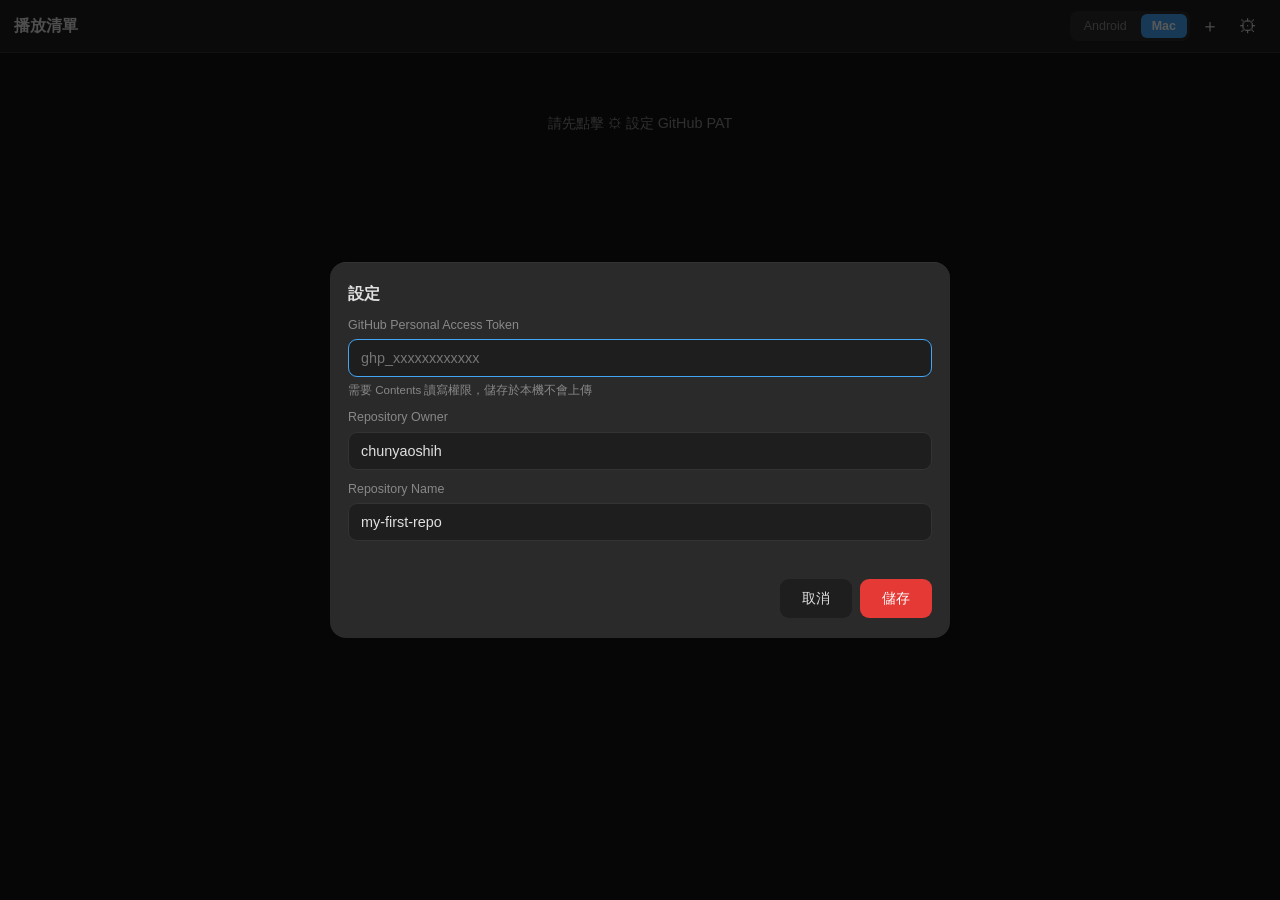
==== player.html @ 37a4108f "Add YouTube playback tracker web app Features: - Track last playback position per platform (Android " ====
<!DOCTYPE html>
<html lang="zh-TW">
<head>
  <meta charset="UTF-8">
  <meta name="viewport" content="width=device-width, initial-scale=1.0">
  <title>播放器</title>
  <link rel="stylesheet" href="style.css">
</head>
<body>

<header>
  <a href="index.html" class="back-btn">← 返回</a>
  <span id="video-title-header">載入中...</span>
  <div class="platform-toggle">
    <button id="btn-android" class="platform-btn" onclick="setPlatform('android')">Android</button>
    <button id="btn-mac"     class="platform-btn" onclick="setPlatform('mac')">Mac</button>
  </div>
</header>

<!-- YouTube 播放器 (16:9) -->
<div class="player-wrapper">
  <div id="player"></div>
</div>

<!-- 控制列 -->
<div id="player-controls">
  <span id="current-time">0:00</span>
  <button id="annotate-btn" onclick="showAnnotateModal()">＋ 加入註解</button>
  <span id="save-status"></span>
</div>

<!-- 聆聽記錄 -->
<div id="history-section">
  <h3>聆聽記錄</h3>
  <div id="timeline"></div>
  <div id="history-list"><div class="empty">尚無記錄</div></div>
</div>

<!-- 時間點註解 -->
<div id="annotations-section">
  <h3>時間點註解</h3>
  <div id="annotations-list"><div class="empty">尚無註解</div></div>
</div>

<!-- 新增 / 編輯 註解 Modal（共用） -->
<div id="annotate-modal" class="modal hidden">
  <div class="modal-content">
    <h2 id="annotate-modal-title">加入註解</h2>
    <span id="annotate-time-display"></span>
    <textarea id="annotate-text" placeholder="輸入疑問或筆記..."></textarea>
    <div id="annotate-status"></div>
    <div class="modal-actions">
      <button onclick="closeAnnotateModal()">取消</button>
      <button class="primary" id="annotate-submit-btn" onclick="submitAnnotation()">儲存</button>
    </div>
  </div>
</div>

<div id="overlay" class="hidden" onclick="closeAnnotateModal()"></div>

<script src="app.js"></script>
<script>
  // ── 初始化 ────────────────────────────────────────────
  const params  = new URLSearchParams(window.location.search);
  const VIDEO_ID = params.get('id');
  if (!VIDEO_ID) location.href = 'index.html';

  let player             = null;  // YouTube Player 物件
  let videoData          = null;  // 目前影片的資料
  let sessionStart       = null;  // 本次播放起始位置（秒）
  let isSaving           = false; // 防止並發儲存
  let editingAnnotationId = null; // 目前編輯中的註解 ID
  let pendingTimestamp   = null;  // 待加入註解的時間點

  // ── YouTube IFrame API ───────────────────────────────
  function onYouTubeIframeAPIReady() {
    player = new YT.Player('player', {
      height: '100%',
      width:  '100%',
      videoId: VIDEO_ID,
      playerVars: { playsinline: 1, rel: 0, modestbranding: 1 },
      events: {
        onReady:       onPlayerReady,
        onStateChange: onPlayerStateChange
      }
    });
  }

  async function onPlayerReady(event) {
    try {
      const result = await githubRead();
      videoData = result.data.videos.find(v => v.id === VIDEO_ID);
      if (!videoData) { location.href = 'index.html'; return; }

      document.getElementById('video-title-header').textContent = videoData.title;
      document.title = videoData.title;

      // 設定平台按鈕
      updatePlatformButtons(getConfig().platform);

      // 跳至最新進度（跨平台同步）
      const resumePos = getResumePosition(videoData);
      sessionStart = resumePos;
      if (resumePos > 0) event.target.seekTo(resumePos, true);

      // 儲存影片時長（如尚未記錄）
      const dur = event.target.getDuration();
      if (dur > 0 && !videoData.duration) {
        updatePlaylistData(data => {
          const v = data.videos.find(v => v.id === VIDEO_ID);
          if (v) v.duration = Math.floor(dur);
          return data;
        }).then(updated => {
          if (updated) videoData = updated.videos.find(v => v.id === VIDEO_ID);
        }).catch(() => {});
      }

      renderAnnotations();
      renderHistory();

      // 每 0.5 秒更新時間顯示
      setInterval(() => {
        if (player?.getCurrentTime) {
          document.getElementById('current-time').textContent =
            formatTime(player.getCurrentTime());
        }
      }, 500);

      // 每 30 秒播放中自動儲存
      setInterval(() => {
        if (player?.getPlayerState?.() === 1) autoSave(); // 1 = PLAYING
      }, 30000);

    } catch (e) {
      document.getElementById('video-title-header').textContent = '載入失敗：' + e.message;
    }
  }

  function onPlayerStateChange(event) {
    // YT.PlayerState.PAUSED = 2
    if (event.data === 2) autoSave();
  }

  // ── 自動儲存 ──────────────────────────────────────────
  async function autoSave() {
    if (isSaving || !player || !videoData) return;
    const pos = player.getCurrentTime?.();
    if (pos == null) return;

    isSaving = true;
    const statusEl = document.getElementById('save-status');
    statusEl.textContent = '儲存中...';

    const platform = getConfig().platform;
    const end   = Math.floor(pos);
    const start = Math.floor(sessionStart ?? pos);
    const now   = new Date().toISOString();

    try {
      const updated = await updatePlaylistData(data => {
        const v = data.videos.find(v => v.id === VIDEO_ID);
        if (!v) return data;
        if (!v.platforms) v.platforms = {};
        // 更新該平台最後位置
        v.platforms[platform] = { last_position: end, last_updated: now };
        // 記錄聆聽範圍（至少 2 秒才記錄）
        if (end - start >= 2) {
          if (!v.history) v.history = [];
          v.history.push({ date: now, platform, start, end });
        }
        return data;
      });
      videoData    = updated.videos.find(v => v.id === VIDEO_ID);
      sessionStart = pos;
      statusEl.textContent = `✓ ${formatTime(pos)} 已儲存`;
      setTimeout(() => { statusEl.textContent = ''; }, 2500);
      renderHistory();
    } catch (e) {
      statusEl.textContent = '✗ 儲存失敗';
      setTimeout(() => { statusEl.textContent = ''; }, 3000);
    }
    isSaving = false;
  }

  // 切換到背景 / 關閉頁面時儲存
  document.addEventListener('visibilitychange', () => {
    if (document.visibilityState === 'hidden') autoSave();
  });
  window.addEventListener('beforeunload', () => autoSave());

  // ── 平台切換 ──────────────────────────────────────────
  function setPlatform(p) {
    const c = getConfig();
    c.platform = p;
    saveConfig(c);
    updatePlatformButtons(p);
  }
  function updatePlatformButtons(p) {
    document.getElementById('btn-android').classList.toggle('active', p === 'android');
    document.getElementById('btn-mac').classList.toggle('active', p === 'mac');
  }

  // ── 跳至時間點 ────────────────────────────────────────
  function seekTo(ts) {
    if (!player) return;
    player.seekTo(ts, true);
    player.playVideo();
  }

  // ── 新增 / 編輯 註解 Modal ────────────────────────────
  function showAnnotateModal() {
    if (!player) return;
    editingAnnotationId = null;
    pendingTimestamp    = player.getCurrentTime();
    player.pauseVideo(); // 暫停（同時觸發 autoSave）
    document.getElementById('annotate-modal-title').textContent = '加入註解';
    document.getElementById('annotate-time-display').textContent =
      `時間點：${formatTime(pendingTimestamp)}`;
    document.getElementById('annotate-text').value    = '';
    document.getElementById('annotate-status').textContent = '';
    document.getElementById('annotate-submit-btn').textContent = '儲存';
    document.getElementById('annotate-modal').classList.remove('hidden');
    document.getElementById('overlay').classList.remove('hidden');
    setTimeout(() => document.getElementById('annotate-text').focus(), 100);
  }

  function showEditModal(annotationId) {
    const ann = videoData?.annotations?.find(a => a.id === annotationId);
    if (!ann) return;
    editingAnnotationId = annotationId;
    pendingTimestamp    = ann.timestamp;
    document.getElementById('annotate-modal-title').textContent = '編輯註解';
    document.getElementById('annotate-time-display').textContent =
      `時間點：${formatTime(ann.timestamp)}`;
    document.getElementById('annotate-text').value    = ann.note;
    document.getElementById('annotate-status').textContent = '';
    document.getElementById('annotate-submit-btn').textContent = '更新';
    document.getElementById('annotate-modal').classList.remove('hidden');
    document.getElementById('overlay').classList.remove('hidden');
    setTimeout(() => document.getElementById('annotate-text').focus(), 100);
  }

  function closeAnnotateModal() {
    document.getElementById('annotate-modal').classList.add('hidden');
    document.getElementById('overlay').classList.add('hidden');
  }

  async function submitAnnotation() {
    const note   = document.getElementById('annotate-text').value.trim();
    const status = document.getElementById('annotate-status');
    if (!note) { status.textContent = '請輸入內容'; return; }
    status.textContent = '儲存中...';
    try {
      const updated = await updatePlaylistData(data => {
        const v = data.videos.find(v => v.id === VIDEO_ID);
        if (!v.annotations) v.annotations = [];
        if (editingAnnotationId) {
          // 編輯現有
          const ann = v.annotations.find(a => a.id === editingAnnotationId);
          if (ann) { ann.note = note; ann.updated_at = new Date().toISOString(); }
        } else {
          // 新增
          v.annotations.push({
            id:         generateId(),
            timestamp:  Math.floor(pendingTimestamp),
            note,
            created_at: new Date().toISOString()
          });
          v.annotations.sort((a, b) => a.timestamp - b.timestamp);
        }
        return data;
      });
      videoData = updated.videos.find(v => v.id === VIDEO_ID);
      closeAnnotateModal();
      renderAnnotations();
    } catch (e) {
      status.textContent = `儲存失敗：${e.message}`;
    }
  }

  async function deleteAnnotation(annotationId) {
    if (!confirm('刪除這條註解？')) return;
    try {
      const updated = await updatePlaylistData(data => {
        const v = data.videos.find(v => v.id === VIDEO_ID);
        v.annotations = (v.annotations || []).filter(a => a.id !== annotationId);
        return data;
      });
      videoData = updated.videos.find(v => v.id === VIDEO_ID);
      renderAnnotations();
    } catch (e) {
      alert(`刪除失敗：${e.message}`);
    }
  }

  // ── 渲染：註解列表 ────────────────────────────────────
  function renderAnnotations() {
    const listEl = document.getElementById('annotations-list');
    const anns   = videoData?.annotations || [];
    if (!anns.length) {
      listEl.innerHTML = '<div class="empty">尚無註解</div>';
      return;
    }
    listEl.innerHTML = anns.map(a => `
      <div class="annotation-item">
        <button class="time-btn" onclick="seekTo(${a.timestamp})">${formatTime(a.timestamp)}</button>
        <div class="annotation-note">${escapeHtml(a.note)}</div>
        <div class="annotation-actions">
          <button class="icon-btn small" onclick="showEditModal('${a.id}')" title="編輯">✏️</button>
          <button class="icon-btn small" onclick="deleteAnnotation('${a.id}')" title="刪除">🗑️</button>
        </div>
      </div>`).join('');
  }

  // ── 渲染：聆聽記錄 + 時間軸 ──────────────────────────
  function renderHistory() {
    const listEl     = document.getElementById('history-list');
    const timelineEl = document.getElementById('timeline');
    const history    = videoData?.history || [];

    // 時間軸視覺化（需要有 duration）
    if (videoData?.duration && history.length) {
      const dur  = videoData.duration;
      const segs = history.map(h => {
        const l = (h.start / dur * 100).toFixed(2);
        const w = Math.max(0.4, (h.end - h.start) / dur * 100).toFixed(2);
        return `<div class="segment ${h.platform}" style="left:${l}%;width:${w}%"
                     title="${h.platform === 'android' ? 'Android' : 'Mac'}: ${formatTime(h.start)} ~ ${formatTime(h.end)}"></div>`;
      }).join('');

      // 在時間軸上標記註解點
      const dots = (videoData.annotations || []).map(a => {
        const l = (a.timestamp / dur * 100).toFixed(2);
        return `<div class="ann-dot" style="left:${l}%"
                     title="${escapeHtml(a.note)}" onclick="seekTo(${a.timestamp})"></div>`;
      }).join('');

      timelineEl.innerHTML = `<div class="timeline-bar">${segs}${dots}</div>`;
    } else {
      timelineEl.innerHTML = '';
    }

    // 記錄列表（最新在前，最多顯示 20 筆）
    if (!history.length) {
      listEl.innerHTML = '<div class="empty">尚無記錄</div>';
      return;
    }
    listEl.innerHTML = [...history].reverse().slice(0, 20).map(h => `
      <div class="history-item">
        <span class="platform-dot ${h.platform}"></span>
        <span class="history-platform">${h.platform === 'android' ? 'Android' : 'Mac'}</span>
        <span class="history-range">${formatTime(h.start)} → ${formatTime(h.end)}</span>
        <span class="history-date">${new Date(h.date).toLocaleDateString('zh-TW')}</span>
      </div>`).join('');
  }
</script>

<!-- YouTube IFrame API（非同步載入，載入完成後呼叫 onYouTubeIframeAPIReady） -->
<script async src="https://www.youtube.com/iframe_api"></script>
</body>
</html>
---- style.css ----
/* YouTube 播放追蹤器 - 深色主題樣式 */

*, *::before, *::after { box-sizing: border-box; margin: 0; padding: 0; }

:root {
  --bg:       #121212;
  --surface:  #1e1e1e;
  --surface2: #2a2a2a;
  --border:   #333;
  --text:     #e0e0e0;
  --text2:    #888;
  --primary:  #e53935;
  --android:  #66bb6a;
  --mac:      #42a5f5;
  --danger:   #ef5350;
}

html { font-size: 16px; -webkit-text-size-adjust: 100%; }

body {
  background: var(--bg);
  color: var(--text);
  font-family: -apple-system, BlinkMacSystemFont, 'Segoe UI', 'Helvetica Neue', sans-serif;
  min-height: 100vh;
  line-height: 1.4;
}

/* ── Header ── */
header {
  position: sticky;
  top: 0;
  z-index: 100;
  background: var(--surface);
  border-bottom: 1px solid var(--border);
  padding: 10px 14px;
  display: flex;
  align-items: center;
  gap: 10px;
  min-height: 52px;
}

header h1 {
  font-size: 1rem;
  font-weight: 600;
  flex: 1;
  white-space: nowrap;
  overflow: hidden;
  text-overflow: ellipsis;
}

/* ── Platform toggle ── */
.platform-toggle {
  display: flex;
  gap: 3px;
  background: var(--surface2);
  border-radius: 8px;
  padding: 3px;
  flex-shrink: 0;
}

.platform-btn {
  padding: 5px 11px;
  border: none;
  background: transparent;
  color: var(--text2);
  border-radius: 6px;
  cursor: pointer;
  font-size: 0.78rem;
  font-weight: 500;
  transition: all 0.15s;
  white-space: nowrap;
}

#btn-android.active { background: var(--android); color: #000; font-weight: 600; }
#btn-mac.active     { background: var(--mac);     color: #fff; font-weight: 600; }

/* ── Icon / action buttons ── */
.icon-btn {
  background: none;
  border: none;
  color: var(--text);
  cursor: pointer;
  padding: 7px 9px;
  border-radius: 8px;
  font-size: 1.15rem;
  line-height: 1;
  transition: background 0.15s;
  flex-shrink: 0;
}
.icon-btn:hover, .icon-btn:focus { background: var(--surface2); outline: none; }
.icon-btn.small { font-size: 0.95rem; padding: 4px 6px; }

.header-actions { display: flex; align-items: center; gap: 2px; flex-shrink: 0; }

/* ── Video list ── */
#video-list {
  padding: 12px;
  display: flex;
  flex-direction: column;
  gap: 10px;
  max-width: 800px;
  margin: 0 auto;
}

.video-card {
  display: flex;
  gap: 0;
  background: var(--surface);
  border-radius: 12px;
  overflow: hidden;
  cursor: pointer;
  border: 1px solid var(--border);
  transition: background 0.15s, border-color 0.15s;
  text-decoration: none;
  color: inherit;
}
.video-card:hover { background: var(--surface2); border-color: #444; }
.video-card:active { background: #333; }

.thumbnail {
  width: 130px;
  height: 73px;
  object-fit: cover;
  flex-shrink: 0;
  background: #000;
}

.video-info {
  padding: 9px 12px;
  flex: 1;
  min-width: 0;
  display: flex;
  flex-direction: column;
  gap: 4px;
  justify-content: center;
}

.video-title {
  font-size: 0.88rem;
  font-weight: 500;
  white-space: nowrap;
  overflow: hidden;
  text-overflow: ellipsis;
}

.platforms-info {
  display: flex;
  gap: 10px;
  flex-wrap: wrap;
}

.platform-badge {
  font-size: 0.73rem;
  display: flex;
  align-items: center;
  gap: 4px;
  font-family: 'SF Mono', 'Consolas', monospace;
}
.platform-badge.android { color: var(--android); }
.platform-badge.mac     { color: var(--mac); }

.progress-bar {
  height: 3px;
  background: var(--border);
  border-radius: 2px;
  overflow: hidden;
}
.progress-fill {
  height: 100%;
  background: var(--primary);
  border-radius: 2px;
  transition: width 0.3s;
}

.resume-info {
  font-size: 0.7rem;
  color: var(--text2);
}

/* ── States ── */
.loading, .empty, .error {
  text-align: center;
  padding: 48px 20px;
  color: var(--text2);
  font-size: 0.9rem;
}
.error { color: var(--danger); }

/* ── Modals (bottom sheet on mobile, centered on desktop) ── */
.modal {
  position: fixed;
  inset: 0;
  z-index: 200;
  display: flex;
  align-items: flex-end;
  justify-content: center;
}
.modal.hidden { display: none; }

.modal-content {
  background: var(--surface2);
  border-radius: 18px 18px 0 0;
  padding: 20px 18px;
  width: 100%;
  max-width: 620px;
  border-top: 1px solid var(--border);
  display: flex;
  flex-direction: column;
  gap: 11px;
  max-height: 85vh;
  overflow-y: auto;
}

.modal-content h2 {
  font-size: 1rem;
  font-weight: 600;
}

.modal-content label {
  font-size: 0.78rem;
  color: var(--text2);
  margin-bottom: -6px;
}

.modal-content small {
  font-size: 0.72rem;
  color: var(--text2);
  margin-top: -6px;
}

.modal-content input,
.modal-content textarea {
  width: 100%;
  background: var(--surface);
  border: 1px solid var(--border);
  border-radius: 9px;
  padding: 10px 12px;
  color: var(--text);
  font-size: 0.9rem;
  font-family: inherit;
  -webkit-appearance: none;
}
.modal-content textarea {
  min-height: 90px;
  resize: vertical;
  line-height: 1.5;
}
.modal-content input:focus,
.modal-content textarea:focus {
  outline: none;
  border-color: var(--mac);
}

.modal-actions {
  display: flex;
  gap: 8px;
  justify-content: flex-end;
  padding-top: 2px;
}
.modal-actions button {
  padding: 10px 20px;
  border: none;
  border-radius: 9px;
  cursor: pointer;
  font-size: 0.9rem;
  background: var(--surface);
  color: var(--text);
  transition: background 0.15s;
  min-width: 72px;
}
.modal-actions button:hover { background: var(--border); }
.modal-actions button.primary { background: var(--primary); color: #fff; }
.modal-actions button.primary:hover { background: #c62828; }

/* ── Overlay ── */
#overlay {
  position: fixed;
  inset: 0;
  background: rgba(0, 0, 0, 0.65);
  z-index: 150;
}
#overlay.hidden { display: none; }

/* ── Status text ── */
#add-status, #settings-status, #annotate-status, #save-status {
  font-size: 0.78rem;
  color: var(--text2);
  min-height: 1.1em;
}

/* ── Player page ── */
.back-btn {
  color: var(--text);
  text-decoration: none;
  font-size: 0.9rem;
  padding: 5px 9px;
  border-radius: 7px;
  white-space: nowrap;
  transition: background 0.15s;
}
.back-btn:hover { background: var(--surface2); }

#video-title-header {
  flex: 1;
  font-size: 0.83rem;
  white-space: nowrap;
  overflow: hidden;
  text-overflow: ellipsis;
  color: var(--text);
}

/* Responsive YouTube player (16:9) */
.player-wrapper {
  position: relative;
  width: 100%;
  padding-bottom: 56.25%;
  height: 0;
  overflow: hidden;
  background: #000;
  max-width: 800px;
  margin: 0 auto;
}
.player-wrapper > div,
.player-wrapper iframe {
  position: absolute;
  top: 0; left: 0;
  width: 100%;
  height: 100%;
  border: none;
}

/* ── Player controls bar ── */
#player-controls {
  display: flex;
  align-items: center;
  gap: 10px;
  padding: 9px 14px;
  background: var(--surface);
  border-bottom: 1px solid var(--border);
  max-width: 800px;
  margin: 0 auto;
  width: 100%;
}

#current-time {
  font-size: 0.85rem;
  font-family: 'SF Mono', 'Consolas', monospace;
  color: var(--text2);
  min-width: 42px;
}

#annotate-btn {
  background: var(--primary);
  color: #fff;
  border: none;
  border-radius: 8px;
  padding: 8px 14px;
  cursor: pointer;
  font-size: 0.84rem;
  font-weight: 500;
  white-space: nowrap;
  transition: background 0.15s;
}
#annotate-btn:hover { background: #c62828; }

#save-status {
  flex: 1;
  text-align: right;
  font-size: 0.73rem;
  color: var(--text2);
}

/* ── History & Annotations sections ── */
#history-section, #annotations-section {
  padding: 14px 16px;
  max-width: 800px;
  margin: 0 auto;
  width: 100%;
}

#history-section h3, #annotations-section h3 {
  font-size: 0.72rem;
  font-weight: 700;
  color: var(--text2);
  text-transform: uppercase;
  letter-spacing: 0.08em;
  margin-bottom: 10px;
}

/* ── Timeline bar ── */
.timeline-bar {
  position: relative;
  height: 10px;
  background: var(--surface2);
  border-radius: 5px;
  margin-bottom: 10px;
  overflow: hidden;
}
.segment {
  position: absolute;
  height: 100%;
  border-radius: 2px;
  opacity: 0.75;
}
.segment.android { background: var(--android); }
.segment.mac     { background: var(--mac); }

.ann-dot {
  position: absolute;
  width: 9px;
  height: 9px;
  background: var(--primary);
  border-radius: 50%;
  top: 50%;
  transform: translate(-50%, -50%);
  cursor: pointer;
  z-index: 2;
  border: 1.5px solid var(--bg);
}
.ann-dot:hover { transform: translate(-50%, -50%) scale(1.4); }

/* ── History list ── */
#history-list { display: flex; flex-direction: column; gap: 2px; }

.history-item {
  display: flex;
  align-items: center;
  gap: 8px;
  font-size: 0.78rem;
  color: var(--text2);
  padding: 3px 0;
  font-family: 'SF Mono', 'Consolas', monospace;
}
.platform-dot {
  width: 7px;
  height: 7px;
  border-radius: 50%;
  flex-shrink: 0;
}
.platform-dot.android { background: var(--android); }
.platform-dot.mac     { background: var(--mac); }
.history-platform { color: var(--text); font-size: 0.75rem; min-width: 52px; }
.history-range { flex: 1; }
.history-date { color: var(--text2); font-size: 0.7rem; white-space: nowrap; }

/* ── Annotation list ── */
#annotations-list { display: flex; flex-direction: column; }

.annotation-item {
  display: flex;
  align-items: flex-start;
  gap: 10px;
  padding: 10px 0;
  border-bottom: 1px solid var(--border);
}
.annotation-item:last-child { border-bottom: none; }

.time-btn {
  background: var(--surface2);
  border: none;
  color: var(--primary);
  border-radius: 7px;
  padding: 4px 9px;
  cursor: pointer;
  font-size: 0.78rem;
  white-space: nowrap;
  font-family: 'SF Mono', 'Consolas', monospace;
  transition: background 0.15s;
  flex-shrink: 0;
  margin-top: 1px;
}
.time-btn:hover { background: var(--border); }

.annotation-note {
  flex: 1;
  font-size: 0.85rem;
  line-height: 1.55;
  word-break: break-word;
  white-space: pre-wrap;
  color: var(--text);
}

.annotation-actions { display: flex; gap: 1px; flex-shrink: 0; }

/* ── Modal: annotation title shows timestamp ── */
#annotate-time-display {
  font-size: 0.82rem;
  color: var(--text2);
  font-family: 'SF Mono', 'Consolas', monospace;
}

/* ── Desktop adjustments ── */
@media (min-width: 600px) {
  .modal { align-items: center; padding: 20px; }
  .modal-content { border-radius: 16px; max-height: 90vh; }
  .thumbnail { width: 150px; height: 84px; }
}
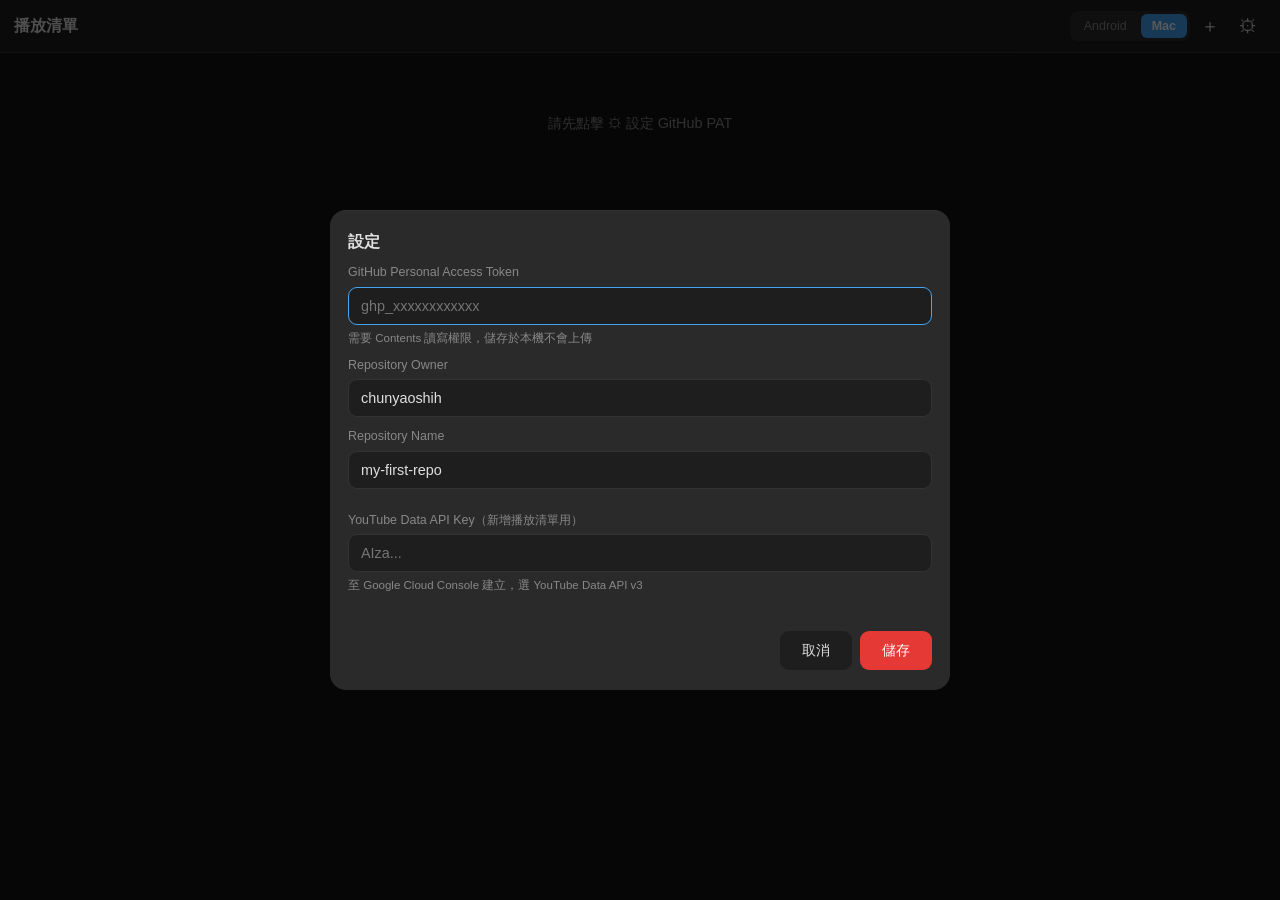
==== commit 5cc492ea: "feat: 聆聽記錄時間點可點擊跳轉播放 起始和結束時間分別做成按鈕，點擊直接跳至該位置播放。  https://claude.ai/code/session_01N99uSmQCo1e6kDzbj5" ====
--- a/player.html
+++ b/player.html
@@ -349,7 +349,9 @@
       <div class="history-item">
         <span class="platform-dot ${h.platform}"></span>
         <span class="history-platform">${h.platform === 'android' ? 'Android' : 'Mac'}</span>
-        <span class="history-range">${formatTime(h.start)} → ${formatTime(h.end)}</span>
+        <button class="history-time-btn" onclick="seekTo(${h.start})">${formatTime(h.start)}</button>
+        <span class="history-arrow">→</span>
+        <button class="history-time-btn" onclick="seekTo(${h.end})">${formatTime(h.end)}</button>
         <span class="history-date">${new Date(h.date).toLocaleDateString('zh-TW')}</span>
       </div>`).join('');
   }
--- a/style.css
+++ b/style.css
@@ -1,6 +1,16 @@
 /* YouTube 播放追蹤器 - 深色主題樣式 */
 
 *, *::before, *::after { box-sizing: border-box; margin: 0; padding: 0; }
+
+body {
+  -webkit-user-select: none;
+  user-select: none;
+}
+
+input, textarea {
+  -webkit-user-select: text;
+  user-select: text;
+}
 
 :root {
   --bg:       #121212;
@@ -103,25 +113,73 @@
 }
 
 .video-card {
-  display: flex;
-  gap: 0;
+  position: relative;
   background: var(--surface);
   border-radius: 12px;
   overflow: hidden;
   cursor: pointer;
   border: 1px solid var(--border);
   transition: background 0.15s, border-color 0.15s;
-  text-decoration: none;
   color: inherit;
 }
 .video-card:hover { background: var(--surface2); border-color: #444; }
 .video-card:active { background: #333; }
+
+/* 卡片內容，長按時模糊變暗 */
+.card-inner {
+  display: flex;
+  transition: filter 0.25s, opacity 0.25s;
+}
+.video-card.show-delete .card-inner {
+  filter: blur(4px);
+  opacity: 0.2;
+}
+
+/* 刪除遮罩：平時不存在，長按後覆蓋整張卡片 */
+.delete-overlay {
+  position: absolute;
+  inset: 0;
+  display: flex;
+  align-items: center;
+  justify-content: center;
+  background: rgba(0, 0, 0, 0.45);
+  border-radius: 12px;
+  opacity: 0;
+  pointer-events: none;
+  transition: opacity 0.25s;
+  z-index: 5;
+}
+.video-card.show-delete .delete-overlay {
+  opacity: 1;
+  pointer-events: auto;
+}
+
+/* 刪除按鈕 */
+.delete-btn {
+  padding: 10px 28px;
+  border-radius: 8px;
+  background: var(--danger);
+  border: none;
+  color: #fff;
+  font-size: 1rem;
+  font-weight: 600;
+  cursor: pointer;
+  transform: scale(0.5);
+  transition: transform 0.25s cubic-bezier(0.34,1.56,0.64,1);
+  box-shadow: 0 4px 20px rgba(0,0,0,0.5);
+  font-family: inherit;
+}
+.video-card.show-delete .delete-btn {
+  transform: scale(1);
+}
 
 .thumbnail {
   width: 130px;
   height: 73px;
   object-fit: cover;
   flex-shrink: 0;
+  -webkit-touch-callout: none;
+  pointer-events: none;
   background: #000;
 }
 
@@ -271,6 +329,8 @@
 .modal-actions button:hover { background: var(--border); }
 .modal-actions button.primary { background: var(--primary); color: #fff; }
 .modal-actions button.primary:hover { background: #c62828; }
+.modal-actions button.danger { background: var(--danger); color: #fff; }
+.modal-actions button.danger:hover { background: #c62828; }
 
 /* ── Overlay ── */
 #overlay {
@@ -440,8 +500,21 @@
 .platform-dot.android { background: var(--android); }
 .platform-dot.mac     { background: var(--mac); }
 .history-platform { color: var(--text); font-size: 0.75rem; min-width: 52px; }
-.history-range { flex: 1; }
-.history-date { color: var(--text2); font-size: 0.7rem; white-space: nowrap; }
+.history-arrow { color: var(--text2); }
+.history-date { color: var(--text2); font-size: 0.7rem; white-space: nowrap; margin-left: auto; }
+
+.history-time-btn {
+  background: var(--surface2);
+  border: 1px solid var(--border);
+  color: var(--mac);
+  font-family: 'SF Mono', 'Consolas', monospace;
+  font-size: 0.78rem;
+  padding: 2px 7px;
+  border-radius: 4px;
+  cursor: pointer;
+  transition: background 0.15s;
+}
+.history-time-btn:hover { background: rgba(74,158,255,0.15); }
 
 /* ── Annotation list ── */
 #annotations-list { display: flex; flex-direction: column; }
@@ -489,6 +562,40 @@
   font-family: 'SF Mono', 'Consolas', monospace;
 }
 
+.playlist-hint {
+  background: rgba(74,158,255,0.12);
+  border: 1px solid rgba(74,158,255,0.3);
+  color: var(--mac);
+  border-radius: 8px;
+  padding: 8px 12px;
+  font-size: 0.85rem;
+  margin-bottom: 4px;
+}
+.playlist-hint.hidden { display: none; }
+
+/* ── Toast ── */
+.toast {
+  position: fixed;
+  bottom: 24px;
+  left: 50%;
+  transform: translateX(-50%) translateY(80px);
+  background: var(--surface2);
+  border: 1px solid var(--border);
+  color: var(--text);
+  padding: 10px 20px;
+  border-radius: 20px;
+  font-size: 0.88rem;
+  z-index: 999;
+  opacity: 0;
+  transition: transform 0.3s, opacity 0.3s;
+  white-space: nowrap;
+  pointer-events: none;
+}
+.toast.show {
+  transform: translateX(-50%) translateY(0);
+  opacity: 1;
+}
+
 /* ── Desktop adjustments ── */
 @media (min-width: 600px) {
   .modal { align-items: center; padding: 20px; }
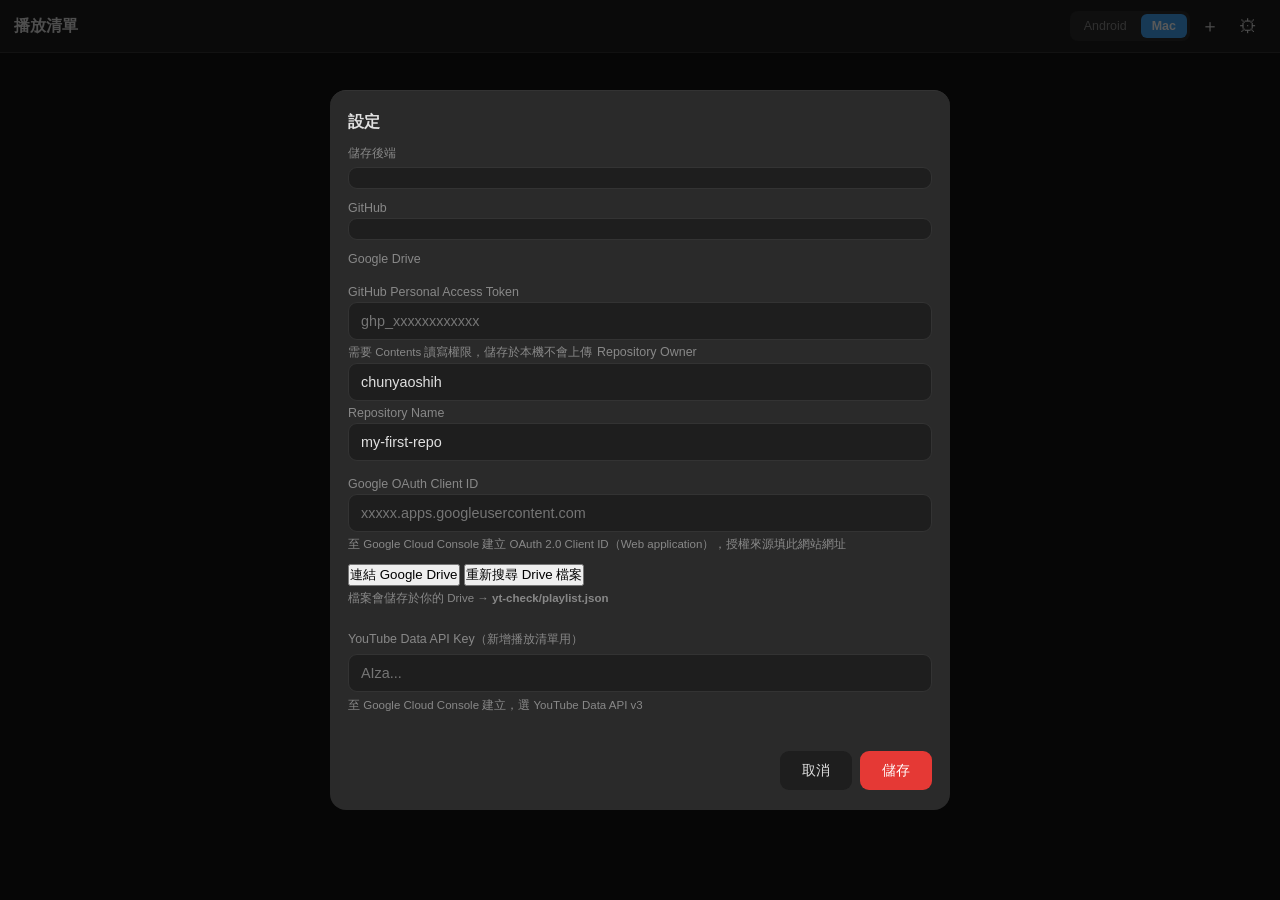
==== commit a87cfb6c: "Show date and time in listening history Display month/day + hour:minute instead of date only.  Co-Au" ====
--- a/player.html
+++ b/player.html
@@ -58,6 +58,7 @@
 
 <div id="overlay" class="hidden" onclick="closeAnnotateModal()"></div>
 
+<script async src="https://accounts.google.com/gsi/client"></script>
 <script src="app.js"></script>
 <script>
   // ── 初始化 ────────────────────────────────────────────
@@ -88,7 +89,7 @@
 
   async function onPlayerReady(event) {
     try {
-      const result = await githubRead();
+      const result = await storageRead();
       videoData = result.data.videos.find(v => v.id === VIDEO_ID);
       if (!videoData) { location.href = 'index.html'; return; }
 
@@ -352,7 +353,7 @@
         <button class="history-time-btn" onclick="seekTo(${h.start})">${formatTime(h.start)}</button>
         <span class="history-arrow">→</span>
         <button class="history-time-btn" onclick="seekTo(${h.end})">${formatTime(h.end)}</button>
-        <span class="history-date">${new Date(h.date).toLocaleDateString('zh-TW')}</span>
+        <span class="history-date">${new Date(h.date).toLocaleString('zh-TW', { month:'numeric', day:'numeric', hour:'2-digit', minute:'2-digit' })}</span>
       </div>`).join('');
   }
 </script>
--- a/style.css
+++ b/style.css
@@ -217,11 +217,24 @@
 .platform-badge.android { color: var(--android); }
 .platform-badge.mac     { color: var(--mac); }
 
+.progress-row {
+  display: flex;
+  align-items: center;
+  gap: 6px;
+}
 .progress-bar {
+  flex: 1;
   height: 3px;
   background: var(--border);
   border-radius: 2px;
   overflow: hidden;
+}
+.progress-pct {
+  font-size: 0.7rem;
+  color: var(--text2);
+  white-space: nowrap;
+  min-width: 3ch;
+  text-align: right;
 }
 .progress-fill {
   height: 100%;
